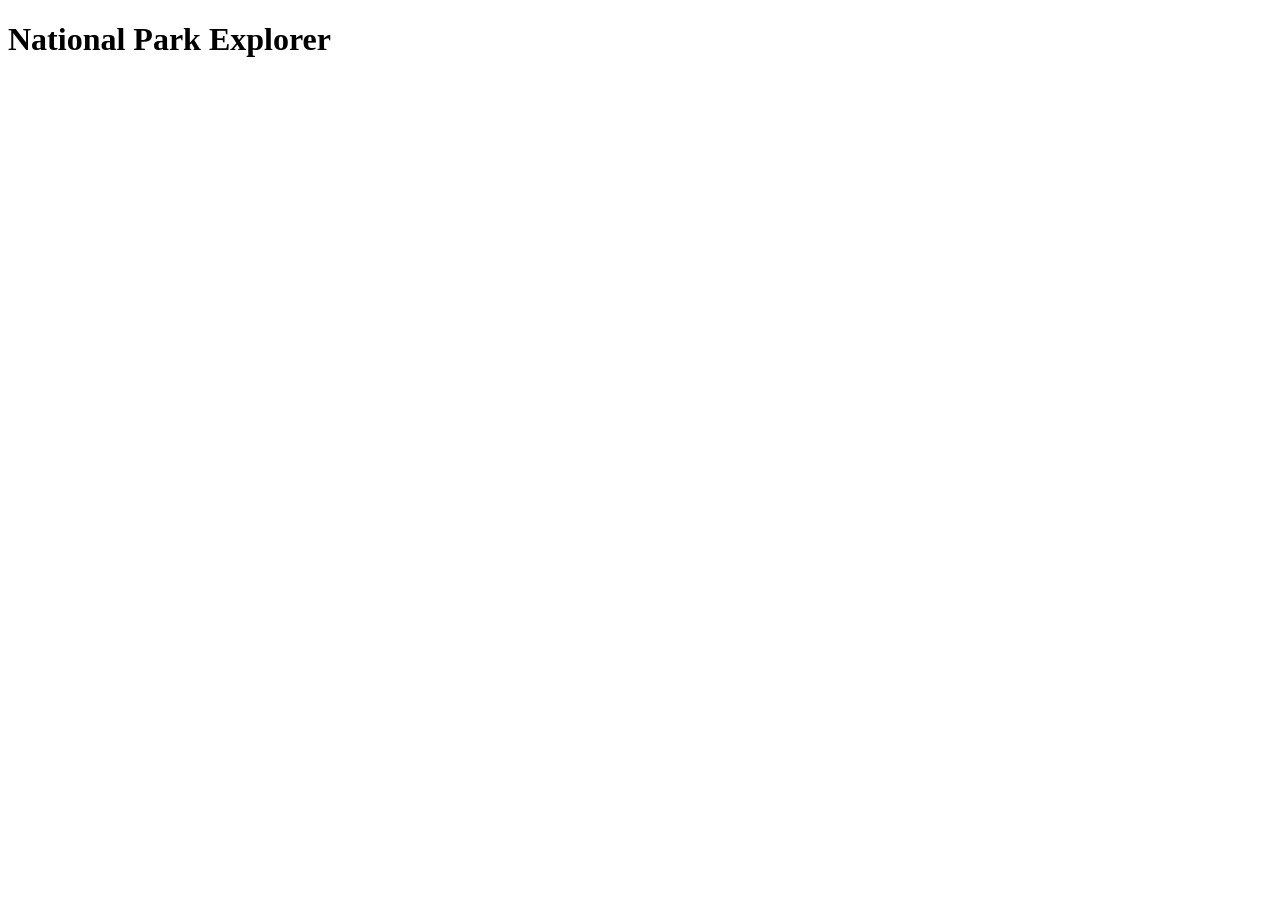
==== index.html @ 28dc36ec "Add index.html" ====
<!DOCTYPE html>
<html lang="en">
<head>
    <meta charset="UTF-8">
    <meta name="viewport" content="width=device-width, initial-scale=1.0">
    <title>National Park Explorer</title>
</head>
<body>

    <h1>National Park Explorer</h1>

</body>
</html>
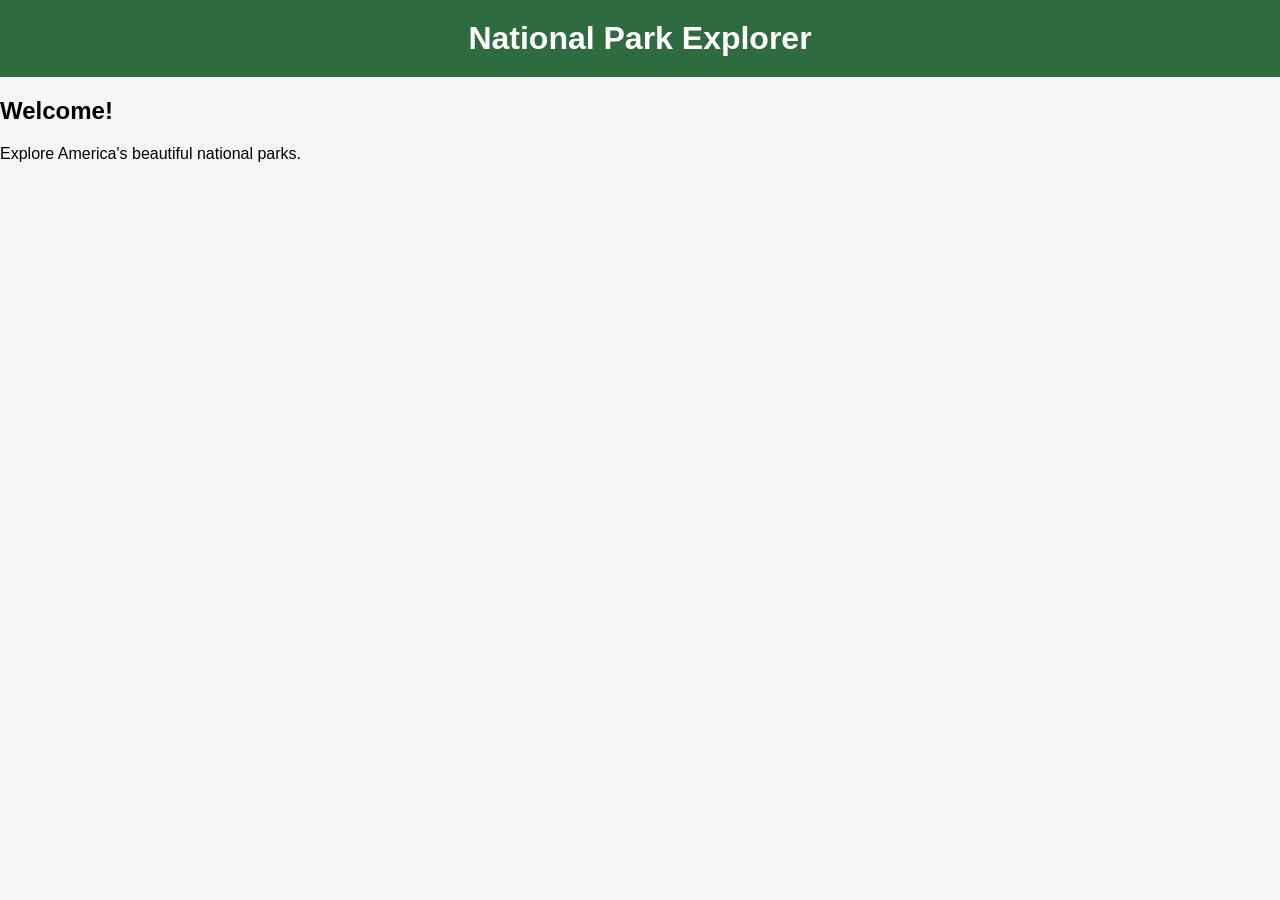
==== commit 94272fa1: "Link homepage to stylesheet" ====
--- a/index.html
+++ b/index.html
@@ -4,10 +4,19 @@
     <meta charset="UTF-8">
     <meta name="viewport" content="width=device-width, initial-scale=1.0">
     <title>National Park Explorer</title>
+
+    <link rel="stylesheet" href="css/style.css">
 </head>
 <body>
 
-    <h1>National Park Explorer</h1>
+    <header>
+        <h1>National Park Explorer</h1>
+    </header>
+
+    <main>
+        <h2>Welcome!</h2>
+        <p>Explore America's beautiful national parks.</p>
+    </main>
 
 </body>
 </html>
--- a/css/style.css
+++ b/css/style.css
@@ -0,0 +1,16 @@
+body {
+    margin: 0;
+    font-family: Arial, sans-serif;
+    background-color: #f5f5f5;
+}
+
+header {
+    background-color: #2e6b3f;
+    color: white;
+    padding: 20px;
+    text-align: center;
+}
+
+h1 {
+    margin: 0;
+}
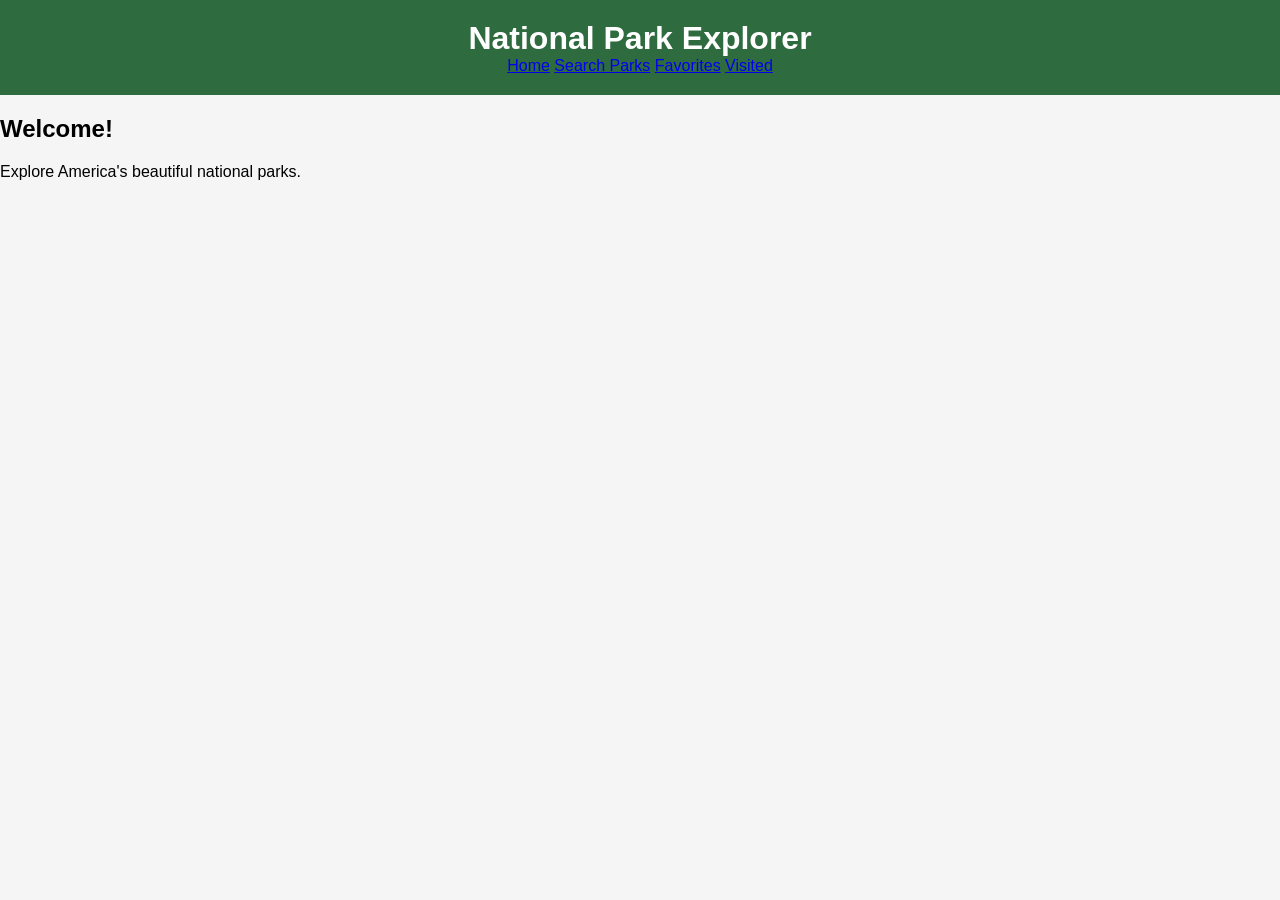
==== commit d74965a4: "Update index.html with navigation bar" ====
--- a/index.html
+++ b/index.html
@@ -10,8 +10,15 @@
 <body>
 
     <header>
-        <h1>National Park Explorer</h1>
-    </header>
+    <h1>National Park Explorer</h1>
+
+    <nav>
+        <a href="index.html">Home</a>
+        <a href="parks.html">Search Parks</a>
+        <a href="favorites.html">Favorites</a>
+        <a href="visited.html">Visited</a>
+    </nav>
+</header>
 
     <main>
         <h2>Welcome!</h2>
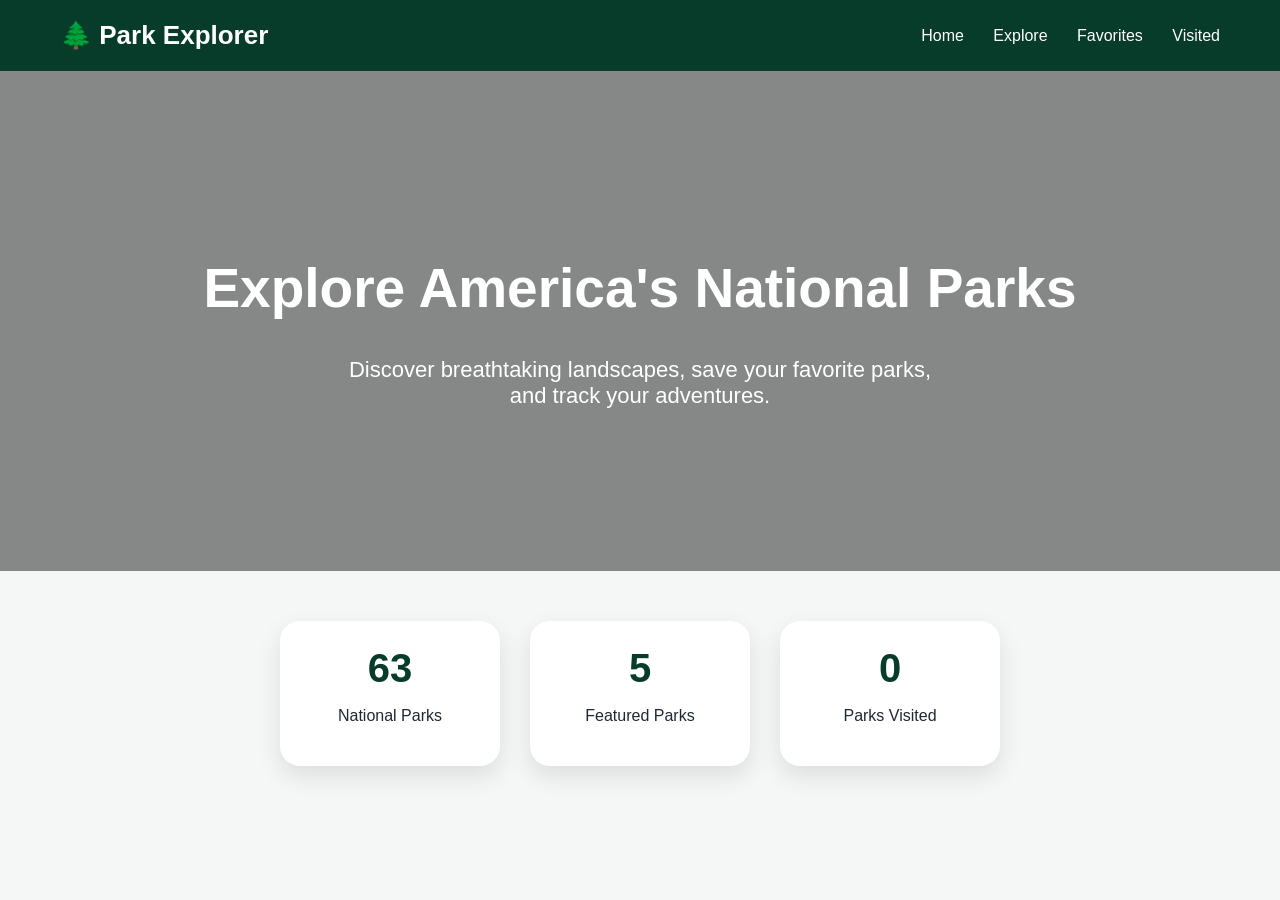
==== commit ac8ac598: "Update index.html" ====
--- a/index.html
+++ b/index.html
@@ -1,29 +1,60 @@
 <!DOCTYPE html>
-<html lang="en">
+<html>
+
 <head>
-    <meta charset="UTF-8">
-    <meta name="viewport" content="width=device-width, initial-scale=1.0">
     <title>National Park Explorer</title>
+    <link rel="stylesheet" href="style.css">
+</head>
 
-    <link rel="stylesheet" href="css/style.css">
-</head>
 <body>
 
-    <header>
-    <h1>National Park Explorer</h1>
+<nav>
+    <h2>🌲 Park Explorer</h2>
 
-    <nav>
+    <div>
         <a href="index.html">Home</a>
-        <a href="parks.html">Search Parks</a>
+        <a href="parks.html">Explore</a>
         <a href="favorites.html">Favorites</a>
         <a href="visited.html">Visited</a>
-    </nav>
-</header>
+    </div>
+</nav>
 
-    <main>
-        <h2>Welcome!</h2>
-        <p>Explore America's beautiful national parks.</p>
-    </main>
+
+<section class="hero">
+
+    <h1>Explore America's National Parks</h1>
+
+    <p>
+        Discover breathtaking landscapes,
+        save your favorite parks,
+        and track your adventures.
+    </p>
+
+</section>
+
+
+<section class="stats">
+
+    <div>
+        <h2>63</h2>
+        <p>National Parks</p>
+    </div>
+
+
+    <div>
+        <h2>5</h2>
+        <p>Featured Parks</p>
+    </div>
+
+
+    <div>
+        <h2>0</h2>
+        <p>Parks Visited</p>
+    </div>
+
+</section>
+
 
 </body>
+
 </html>
--- a/style.css
+++ b/style.css
@@ -0,0 +1,298 @@
+* {
+    box-sizing: border-box;
+}
+
+body {
+    margin: 0;
+    font-family: "Segoe UI", Arial, sans-serif;
+    background: #f4f7f5;
+    color: #1f2933;
+}
+
+
+/* Navigation */
+
+nav {
+    display: flex;
+    justify-content: space-between;
+    align-items: center;
+    padding: 20px 60px;
+    background: #073b2a;
+    color: white;
+}
+
+nav h2 {
+    margin: 0;
+    font-size: 26px;
+}
+
+nav a {
+    color: white;
+    text-decoration: none;
+    margin-left: 25px;
+    font-size: 16px;
+}
+
+nav a:hover {
+    color: #95d5b2;
+}
+
+
+
+/* Hero */
+
+.hero {
+    min-height: 500px;
+    display: flex;
+    flex-direction: column;
+    justify-content: center;
+    align-items: center;
+    text-align: center;
+
+    background:
+    linear-gradient(
+        rgba(0,0,0,0.45),
+        rgba(0,0,0,0.45)
+    ),
+    url("https://upload.wikimedia.org/wikipedia/commons/5/5c/Grand_Teton_National_Park_2010.jpg");
+
+    background-size: cover;
+    background-position: center;
+
+    color: white;
+    padding: 40px;
+}
+
+
+.hero h1 {
+    font-size: 55px;
+    margin-bottom: 15px;
+}
+
+
+.hero p {
+    font-size: 22px;
+    max-width: 600px;
+}
+
+
+
+/* Search */
+
+.search-container {
+    margin-top: 30px;
+    width: 100%;
+    display: flex;
+    justify-content: center;
+}
+
+
+#searchBar {
+
+    width: 500px;
+    max-width: 90%;
+
+    padding: 18px 25px;
+
+    border-radius: 40px;
+
+    border: none;
+
+    font-size: 18px;
+
+    outline: none;
+
+    box-shadow:
+    0 10px 30px rgba(0,0,0,0.25);
+
+}
+
+
+
+/* Stats */
+
+.stats {
+
+    display: flex;
+
+    justify-content: center;
+
+    gap: 30px;
+
+    padding: 50px;
+
+}
+
+
+
+.stats div {
+
+    background: white;
+
+    width: 220px;
+
+    padding: 25px;
+
+    text-align: center;
+
+    border-radius: 20px;
+
+    box-shadow:
+    0 10px 25px rgba(0,0,0,0.1);
+
+}
+
+
+
+.stats h2 {
+
+    margin: 0;
+
+    font-size: 40px;
+
+    color: #073b2a;
+
+}
+
+
+
+/* Park Cards */
+
+
+main {
+
+    display: grid;
+
+    grid-template-columns:
+    repeat(auto-fit, minmax(320px, 1fr));
+
+    gap: 35px;
+
+    padding: 50px;
+
+}
+
+
+
+.park-card {
+
+    background: white;
+
+    border-radius: 20px;
+
+    overflow: hidden;
+
+    box-shadow:
+    0 15px 35px rgba(0,0,0,0.12);
+
+    transition: .3s;
+
+}
+
+
+
+.park-card:hover {
+
+    transform: translateY(-10px);
+
+}
+
+
+
+.park-card img {
+
+    width: 100%;
+
+    height: 240px;
+
+    object-fit: cover;
+
+}
+
+
+
+.card-content {
+
+    padding: 25px;
+
+}
+
+
+
+.card-content h2 {
+
+    color:#073b2a;
+
+}
+
+
+
+.card-content p {
+
+    color:#52606d;
+
+}
+
+
+
+button {
+
+    background:#073b2a;
+
+    color:white;
+
+    border:none;
+
+    padding:12px 20px;
+
+    margin-top:10px;
+
+    margin-right:8px;
+
+    border-radius:30px;
+
+    cursor:pointer;
+
+}
+
+
+
+button:hover {
+
+    background:#40916c;
+
+}
+
+
+
+/* Mobile */
+
+@media(max-width:700px){
+
+    nav {
+
+        flex-direction:column;
+
+        gap:20px;
+
+        padding:20px;
+
+    }
+
+
+    .hero h1 {
+
+        font-size:35px;
+
+    }
+
+
+    .stats {
+
+        flex-direction:column;
+
+        align-items:center;
+
+    }
+
+}
